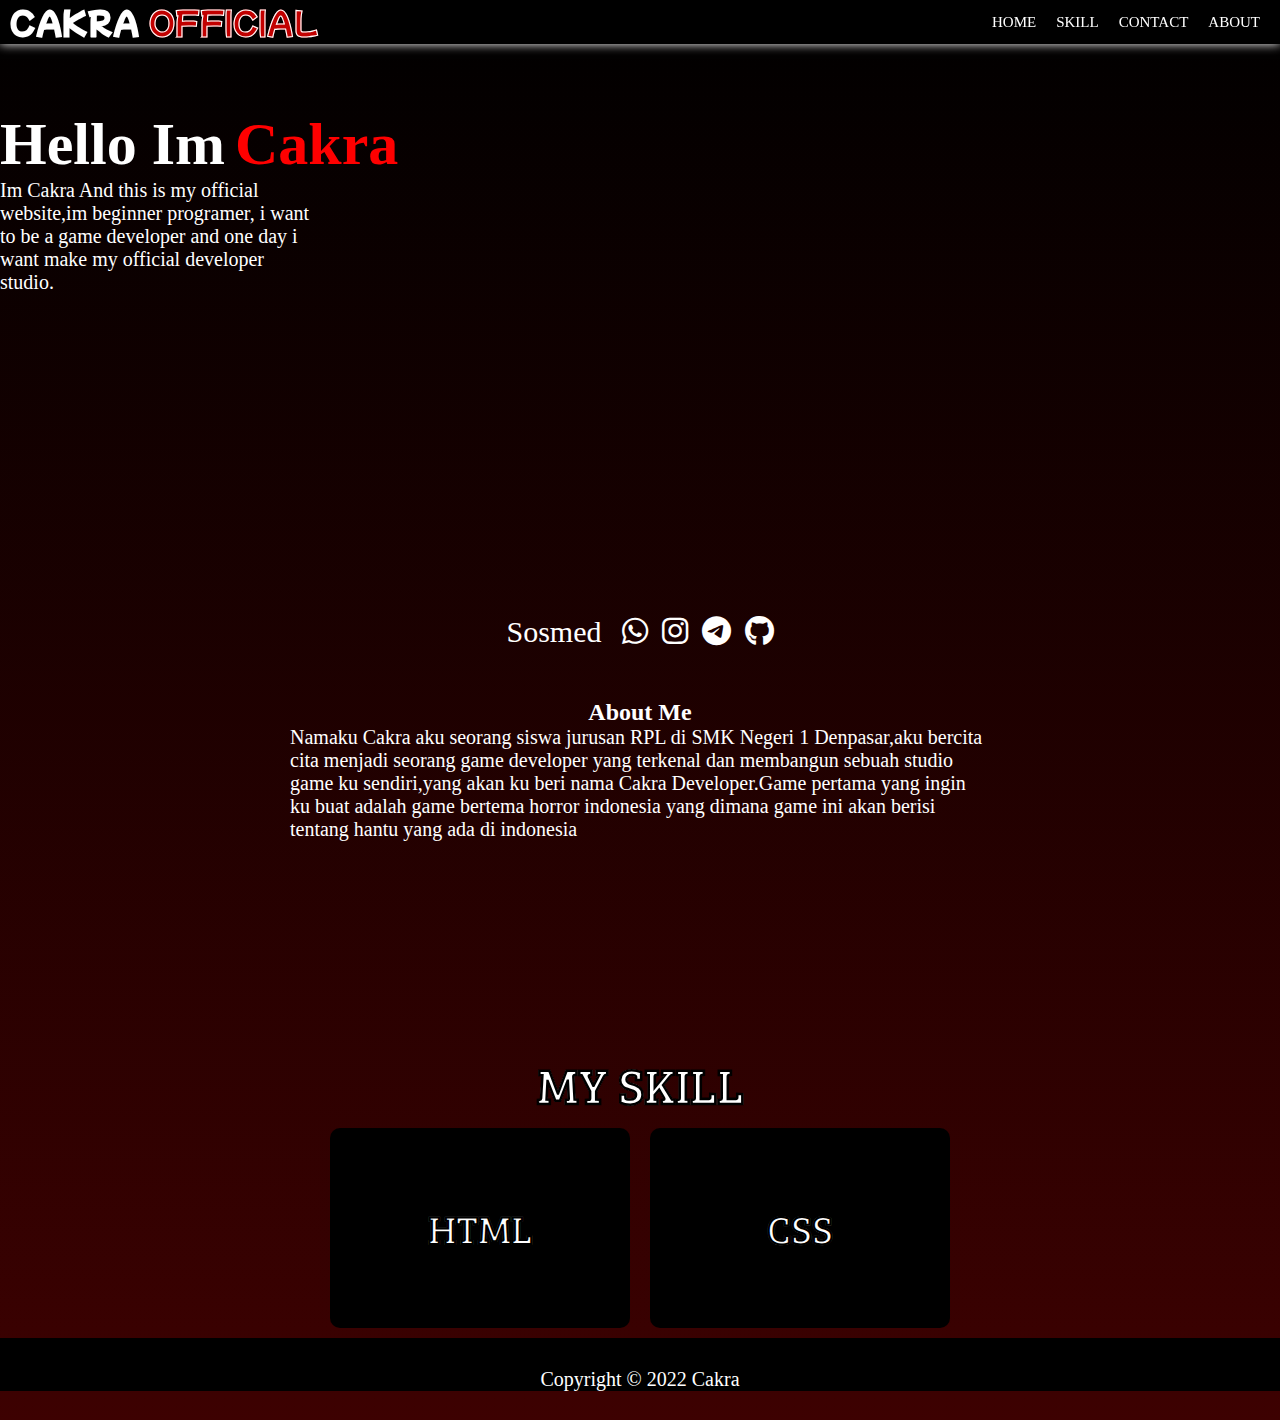
==== index.html @ fe708ef2 "ganti  nama" ====
<!DOCTYPE html>
<html lang="en">
<head>
    <meta charset="UTF-8">
    <meta http-equiv="X-UA-Compatible" content="IE=edge">
    <meta name="viewport" content="width=device-width, initial-scale=1.0">
    <link rel="stylesheet" href="styles.css">
    <link rel="preconnect" href="https://fonts.googleapis.com">
<link rel="preconnect" href="https://fonts.gstatic.com" crossorigin>
<link href="https://fonts.googleapis.com/css2?family=Acme&display=swap" rel="stylesheet">
<link rel="preconnect" href="https://fonts.googleapis.com">
<link rel="preconnect" href="https://fonts.gstatic.com" crossorigin>
<link href="https://fonts.googleapis.com/css2?family=Acme&family=Bebas+Neue&family=Bree+Serif&family=Mochiy+Pop+One&display=swap" rel="stylesheet">
<link rel="preconnect" href="https://fonts.googleapis.com">
<link rel="preconnect" href="https://fonts.gstatic.com" crossorigin>
<link href="https://fonts.googleapis.com/css2?family=Acme&family=Bebas+Neue&family=Bree+Serif&family=Mochiy+Pop+One&display=swap" rel="stylesheet">
<link rel="stylesheet" href="https://cdnjs.cloudflare.com/ajax/libs/font-awesome/6.1.2/css/all.min.css">
    <title>CAKRA</title>
</head>
<body>
        <div id="navbar">
            <h1>CAKRA</h1><h1 class="judul2">OFFICIAL</h1>
            <ul>
                
                <li><a href="#home">HOME</a></li>
                <li><a href="#skill">SKILL</a></li>
                <li><a class="yt" href="#sosmed">CONTACT</a></li>
                <li><a href="#about">ABOUT</a></li>
                
            </ul>
        </div>

   
    <!-- NAMA -->
    <div id="home">
        <div class="desk">
            <div class="name">
                <h2 class="firstname">Hello Im</h2> <h2 class="secondname"> Cakra</h2>
            </div>
            <div class="isi">
                <a>Im Cakra And this is my official website,im beginner programer, i want to be a game developer and one day i want make my official developer studio.</a>
            </div>
        </div>
        <div class="foto">
            <img src="img/no-profile-photo.jpg" alt="">
       
        </div>
     
       

    </div>
    <div id="about">
        <div id="sosmed">
            <a>Sosmed</a>
            <div class="icon">
                <a class="wa" href=""><i class="fa-brands fa-whatsapp"></i></a>
                <a class="insta" href=""><i class="fa-brands fa-instagram"></i></a>
                <a class="tele" href=""><i class="fa-brands fa-telegram"></i></a>
                <a class="git" href=""><i class="fa-brands fa-github"></i></a>   
            </div>
        </div>
        <h2>About Me</h2>

        <p class="desk">Namaku Cakra aku seorang siswa jurusan RPL di SMK Negeri 1 Denpasar,aku bercita cita menjadi seorang game developer yang terkenal dan membangun sebuah studio game ku sendiri,yang akan ku beri nama Cakra Developer.Game pertama yang ingin ku buat adalah game bertema horror indonesia yang dimana game ini akan berisi tentang hantu yang ada di indonesia</p>
    </div>

    <div id="skill">
        <h1>MY SKILL</h1>
        <div class="row">
            <div class="col">
                <div class="card">
                    <h2>HTML</h2>
                </div>
            <div class="col">
                <div class="card">
                    <h2>CSS</h2>
                </div>
            </div>
        </div>
        
    </div>
    <footer>
        <a>Copyright &copy; 2022 Cakra</a>
    </footer>
</body>
</html>
---- styles.css ----
* {
    padding: 0%;
    margin:0%;
    scroll-behavior: smooth;
}

/* BODY */
body {
/*   
   background-image: url(img/wallpaper-gelap.jpg);
   background-attachment: fixed;
   background-size: cover; */
   background-image: linear-gradient(black,rgb(61, 1, 1));
 

}

/* NAV BAR */
#navbar {
    background-color: black;
    top: 0;
    box-shadow: 0px 0px 10px white;
    width: 100%;
    overflow: hidden;
    position: fixed;
    display: flex;
    align-items: center;
    z-index: 1;
    
    
}
#navbar h1{
    float: left;
    color: white;
    padding-left: 10px;
    font-family: 'Acme', sans-serif;
    font-family: 'Bebas Neue', cursive;
    font-family: 'Bree Serif', serif;
    font-family: 'Mochiy Pop One', sans-serif;
    font-size: 30px;
}
#navbar .judul2{
    padding-left: 10px;
    font-family: 'Acme', sans-serif;
    font-family: 'Bebas Neue', cursive;
    font-family: 'Bree Serif', serif;
    font-family: 'Mochiy Pop One', sans-serif;
    font-size: 30px;
    color: rgb(194, 0, 0);
    -webkit-text-stroke: 0.1px;
    -webkit-text-stroke-color: white;
}
#navbar ul{
    display: flex;
    justify-content: end;
    width: 100%;
    list-style: none;
    margin-right: 10px;
   
}


#navbar ul li a{
    color: white;
    margin: 5px;
    padding: 5px;
    font-size: 15px;
    text-decoration: none;
 
}

#navbar ul li a:hover {
    color:rgb(255, 191, 0);
    cursor: pointer;
    transition: 0.5s all;
   
}
#navbar ul li .yt:hover{
    color: white;
    background-color: rgb(197, 0, 0);
    border-radius: 5px;
    transition: 0.5s;
}
/* home start */
#home{
    padding-top: 110px;
    width: 100%;
    height: 400px;
    display: flex;
    box-sizing:border-box ;
}
#home .foto{
    opacity: 0;
    width: 50%;
    padding-top: 300px;
    animation-name: foto;
    animation-timing-function: ease;
    animation-duration: 2s;
    animation-fill-mode: forwards;
    animation-delay: 0.5s;
}

#home .foto img{
    overflow: hidden;
    width: 250px;
    height:250px;
    border-radius: 10px;

}
#home .foto img:hover{
    transition: 0.5s;
    box-shadow: 0px 0px 60px red;
    cursor: pointer;
}
#home .desk{
    padding-left: 0px;
    display: flex;
    flex-direction: column;
    width: 50%;
    animation-name: desk;
    animation-duration: 2s;
    animation-timing-function: ease;
    animation-fill-mode: forwards;
}
#home .desk .name{
    display: flex;
}
#home .desk .name .firstname{
    color:white;
    font-size: 60px;
}
#home .desk .name .secondname{
    padding-left: 10px;
    color: red;
    font-size: 60px;
}
#home .desk .isi{
    display: flex;
    width: 50%;
    text-align: left;
    font-size: 20px;
}
#home .desk .isi a{
    color: white;
}
/* home end */
/* About Start */
#about{
    width: 100%;
    height: 600px;
    display: flex;
    justify-content: center;
    align-items: center;
    padding-top: 20px;
    flex-direction: column;
}
#about h2{
    color: white;
}
#about .desk{
    font-size: 20px;
    text-decoration: none;
    color: white;
    width: 700px;
    height: max-content;
}
#about #sosmed{
    padding-bottom: 50px;
    margin-top: 15px;
    display: flex;
}
#about #sosmed .icon{
    padding-left: 10px;
}
#about #sosmed .icon a i{
    margin-left: 10px;
}
#about a{
    color: white;
    font-size: 30px;
}
#about a i{
    color: white;
    font-size:30px;
}
#about a.wa i:hover{
    color: green;
    transition: 0.5s;
}
#about a.insta i:hover{
    color: rgb(255, 0, 85);
    transition: 0.5s;
}
#about a.tele i:hover{
    color: rgb(0, 191, 255);
    transition: 0.5s;
}
#about a.git i:hover{
    color: black;
    -webkit-text-stroke: 1px;
    -webkit-text-stroke-color: white;
    transition: 0.5s;
}

/* SKILL START */
#skill{
    width: 100%;
    height: 400px;
    display: flex;
    flex-direction: column;
    justify-content: center;
    align-items: center;

   
}
#skill h1{
    color: white;
    -webkit-text-stroke: 1px;
    -webkit-text-stroke-color: black;
    font-family: 'Bree Serif', serif;
    font-size: 50px;
}
.row{
    display: flex;
    justify-content: center;
    align-items: center;
    box-sizing: border-box;
    flex-wrap: wrap;
}
.col{
    display: flex;
    justify-content: center;
    align-items: center;
}
.card{
    display: flex;
    flex-direction:column;
}
.card h2{
    font-size: 40px;
    font-family: 'Bree Serif', serif;
    background-color: black;
    color: white;
    -webkit-text-stroke: 1px;
    -webkit-text-stroke-color: black;
    display: flex;
    justify-content: center;
    align-items: center;
    width: 300px;
    height: 200px;
    margin: 10px;
    border-radius: 10px;
    
}
.card h2:hover{
    transition: 0.5s;
    background-color: transparent;
    box-shadow: 1px 1px 15px white;
}
/* Skill end */
/* Footer start */
footer{
    background-color: black;
    width: 100%;
    display: flex;
    padding-top: 30px;
    justify-content: center;
    align-items: center;
}
footer a{
    color: white;
    font-size: 20px;
}
/* Animasi Home Start*/
@keyframes desk {
    from{
        opacity: 0;
        padding-left: 0px;
    
    }
    to{
        opacity: 1;
        padding-left: 100px;
    }
    
}
@keyframes foto {
    from{
        opacity: 0;
        padding-top: 200px;
    }
    to{
        opacity: 1;
        padding-top: 0px;
    }


}
/* Animaso Home End */
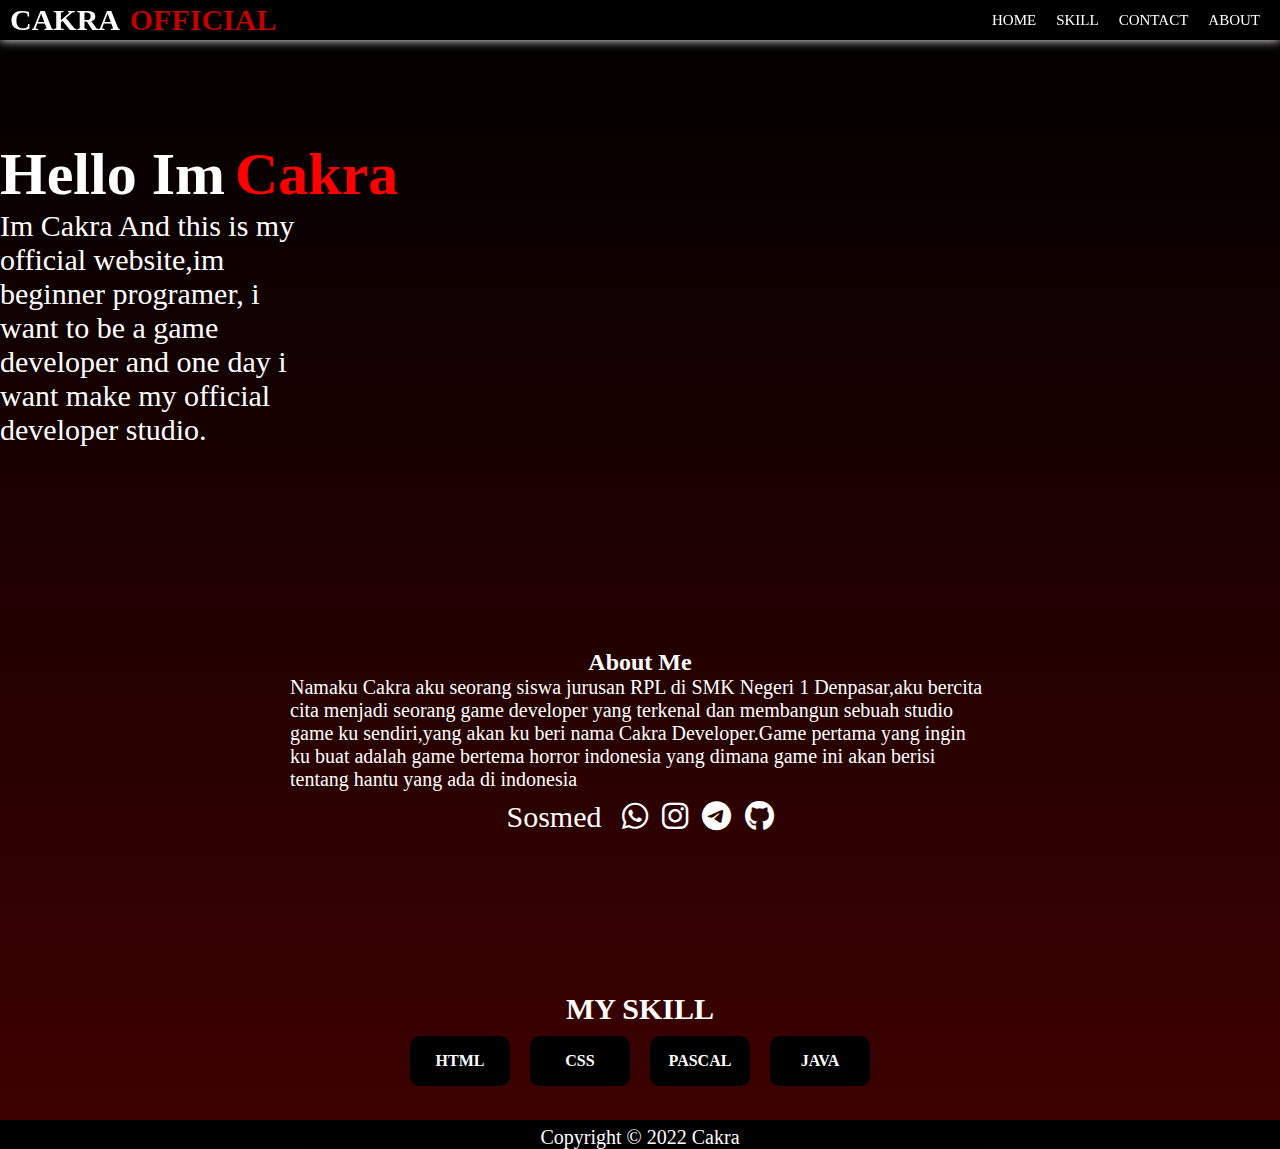
==== commit a4365e86: "update web" ====
--- a/index.html
+++ b/index.html
@@ -24,7 +24,7 @@
                 
                 <li><a href="#home">HOME</a></li>
                 <li><a href="#skill">SKILL</a></li>
-                <li><a class="yt" href="#sosmed">CONTACT</a></li>
+                <li><a href="#home">CONTACT</a></li>
                 <li><a href="#about">ABOUT</a></li>
                 
             </ul>
@@ -42,38 +42,47 @@
             </div>
         </div>
         <div class="foto">
-            <img src="img/no-profile-photo.jpg" alt="">
+            <img src="img/cakra.png" alt="">
        
         </div>
-     
+        <div id="sosmed">
+            <a>Sosmed</a>
+            <div class="icon">
+                <a class="wa" href="wa.me/6288247880542"><i class="fa-brands fa-whatsapp"></i></a>
+                <a class="insta" href=""><i class="fa-brands fa-instagram"></i></a>
+                <a class="tele" href=""><i class="fa-brands fa-telegram"></i></a>
+                <a class="git" href="https://github.com/gungcakra123"><i class="fa-brands fa-github"></i></a>   
+            </div>
+        </div>
        
 
     </div>
+   
     <div id="about">
-        <div id="sosmed">
-            <a>Sosmed</a>
-            <div class="icon">
-                <a class="wa" href=""><i class="fa-brands fa-whatsapp"></i></a>
-                <a class="insta" href=""><i class="fa-brands fa-instagram"></i></a>
-                <a class="tele" href=""><i class="fa-brands fa-telegram"></i></a>
-                <a class="git" href=""><i class="fa-brands fa-github"></i></a>   
-            </div>
-        </div>
         <h2>About Me</h2>
 
         <p class="desk">Namaku Cakra aku seorang siswa jurusan RPL di SMK Negeri 1 Denpasar,aku bercita cita menjadi seorang game developer yang terkenal dan membangun sebuah studio game ku sendiri,yang akan ku beri nama Cakra Developer.Game pertama yang ingin ku buat adalah game bertema horror indonesia yang dimana game ini akan berisi tentang hantu yang ada di indonesia</p>
     </div>
 
     <div id="skill">
-        <h1>MY SKILL</h1>
+        <h3>MY SKILL</h3>
         <div class="row">
             <div class="col">
                 <div class="card">
-                    <h2>HTML</h2>
+                    <h4>HTML</h4>
                 </div>
             <div class="col">
                 <div class="card">
-                    <h2>CSS</h2>
+                    <h4>CSS</h4>
+                </div>
+            <div class="col">
+                <div class="card">
+                    <h4>PASCAL</h4>
+                </div>
+            </div>
+            <div class="col">
+                <div class="card">
+                    <h4>JAVA</h4>
                 </div>
             </div>
         </div>
--- a/styles.css
+++ b/styles.css
@@ -2,6 +2,7 @@
     padding: 0%;
     margin:0%;
     scroll-behavior: smooth;
+   
 }
 
 /* BODY */
@@ -21,6 +22,7 @@
     top: 0;
     box-shadow: 0px 0px 10px white;
     width: 100%;
+    height: 40px;
     overflow: hidden;
     position: fixed;
     display: flex;
@@ -33,22 +35,14 @@
     float: left;
     color: white;
     padding-left: 10px;
-    font-family: 'Acme', sans-serif;
-    font-family: 'Bebas Neue', cursive;
-    font-family: 'Bree Serif', serif;
-    font-family: 'Mochiy Pop One', sans-serif;
     font-size: 30px;
 }
 #navbar .judul2{
     padding-left: 10px;
-    font-family: 'Acme', sans-serif;
-    font-family: 'Bebas Neue', cursive;
-    font-family: 'Bree Serif', serif;
-    font-family: 'Mochiy Pop One', sans-serif;
     font-size: 30px;
     color: rgb(194, 0, 0);
-    -webkit-text-stroke: 0.1px;
-    -webkit-text-stroke-color: white;
+    /* -webkit-text-stroke: 0.1px;
+    -webkit-text-stroke-color: white; */
 }
 #navbar ul{
     display: flex;
@@ -88,22 +82,26 @@
     height: 400px;
     display: flex;
     box-sizing:border-box ;
+    flex-wrap: wrap;
 }
 #home .foto{
+    
+    display: flex;
+    width: 50%;
+  
+}
+
+#home .foto img{
     opacity: 0;
-    width: 50%;
     padding-top: 300px;
     animation-name: foto;
     animation-timing-function: ease;
     animation-duration: 2s;
     animation-fill-mode: forwards;
-    animation-delay: 0.5s;
-}
-
-#home .foto img{
     overflow: hidden;
-    width: 250px;
-    height:250px;
+    margin-left: 100px;
+    width: 350px;
+    height:350px;
     border-radius: 10px;
 
 }
@@ -113,16 +111,18 @@
     cursor: pointer;
 }
 #home .desk{
-    padding-left: 0px;
+    margin-left: 0px;
     display: flex;
     flex-direction: column;
     width: 50%;
+   
+}
+#home .desk .name{
     animation-name: desk;
     animation-duration: 2s;
     animation-timing-function: ease;
     animation-fill-mode: forwards;
-}
-#home .desk .name{
+    margin-top: 30px;
     display: flex;
 }
 #home .desk .name .firstname{
@@ -135,15 +135,62 @@
     font-size: 60px;
 }
 #home .desk .isi{
+    animation-name: desk;
+    animation-duration: 2s;
+    animation-timing-function: ease;
+    animation-fill-mode: forwards;
     display: flex;
     width: 50%;
     text-align: left;
     font-size: 20px;
 }
 #home .desk .isi a{
+    font-size: 30px;
     color: white;
 }
 /* home end */
+/* Contact */
+#sosmed{
+    margin-top: 40px;
+    width: 100%;
+    display: flex;
+    justify-content: center;
+    align-items: center;
+    display: flex;
+}
+#sosmed .icon{
+    padding-left: 10px;
+}
+#sosmed .icon a i{
+    margin-left: 10px;
+}
+#sosmed a{
+    color: white;
+    font-size: 30px;
+}
+#sosmed a i{
+    color: white;
+    font-size:30px;
+}
+#sosmed a.wa i:hover{
+    color: green;
+    transition: 0.5s;
+}
+#sosmed a.insta i:hover{
+    color: rgb(255, 0, 85);
+    transition: 0.5s;
+}
+#sosmed a.tele i:hover{
+    color: rgb(0, 191, 255);
+    transition: 0.5s;
+}
+#sosmed a.git i:hover{
+    color: black;
+    -webkit-text-stroke: 1px;
+    -webkit-text-stroke-color: white;
+    transition: 0.5s;
+}
+/* Contact End */
 /* About Start */
 #about{
     width: 100%;
@@ -164,48 +211,12 @@
     width: 700px;
     height: max-content;
 }
-#about #sosmed{
-    padding-bottom: 50px;
-    margin-top: 15px;
-    display: flex;
-}
-#about #sosmed .icon{
-    padding-left: 10px;
-}
-#about #sosmed .icon a i{
-    margin-left: 10px;
-}
-#about a{
-    color: white;
-    font-size: 30px;
-}
-#about a i{
-    color: white;
-    font-size:30px;
-}
-#about a.wa i:hover{
-    color: green;
-    transition: 0.5s;
-}
-#about a.insta i:hover{
-    color: rgb(255, 0, 85);
-    transition: 0.5s;
-}
-#about a.tele i:hover{
-    color: rgb(0, 191, 255);
-    transition: 0.5s;
-}
-#about a.git i:hover{
-    color: black;
-    -webkit-text-stroke: 1px;
-    -webkit-text-stroke-color: white;
-    transition: 0.5s;
-}
+
 
 /* SKILL START */
 #skill{
     width: 100%;
-    height: 400px;
+    height: 100px;
     display: flex;
     flex-direction: column;
     justify-content: center;
@@ -213,12 +224,9 @@
 
    
 }
-#skill h1{
-    color: white;
-    -webkit-text-stroke: 1px;
-    -webkit-text-stroke-color: black;
-    font-family: 'Bree Serif', serif;
-    font-size: 50px;
+#skill h3{
+    color: white;
+    font-size: 30px;
 }
 .row{
     display: flex;
@@ -236,23 +244,19 @@
     display: flex;
     flex-direction:column;
 }
-.card h2{
-    font-size: 40px;
-    font-family: 'Bree Serif', serif;
+.card h4{
     background-color: black;
     color: white;
-    -webkit-text-stroke: 1px;
-    -webkit-text-stroke-color: black;
-    display: flex;
-    justify-content: center;
-    align-items: center;
-    width: 300px;
-    height: 200px;
+    display: flex;
+    justify-content: center;
+    align-items: center;
+    width: 100px;
+    height: 50px;
     margin: 10px;
     border-radius: 10px;
     
 }
-.card h2:hover{
+.card h4:hover{
     transition: 0.5s;
     background-color: transparent;
     box-shadow: 1px 1px 15px white;
@@ -263,7 +267,7 @@
     background-color: black;
     width: 100%;
     display: flex;
-    padding-top: 30px;
+    margin-top: 30px;
     justify-content: center;
     align-items: center;
 }
@@ -275,12 +279,12 @@
 @keyframes desk {
     from{
         opacity: 0;
-        padding-left: 0px;
+        margin-left: 0px;
     
     }
     to{
         opacity: 1;
-        padding-left: 100px;
+        margin-left: 100px;
     }
     
 }
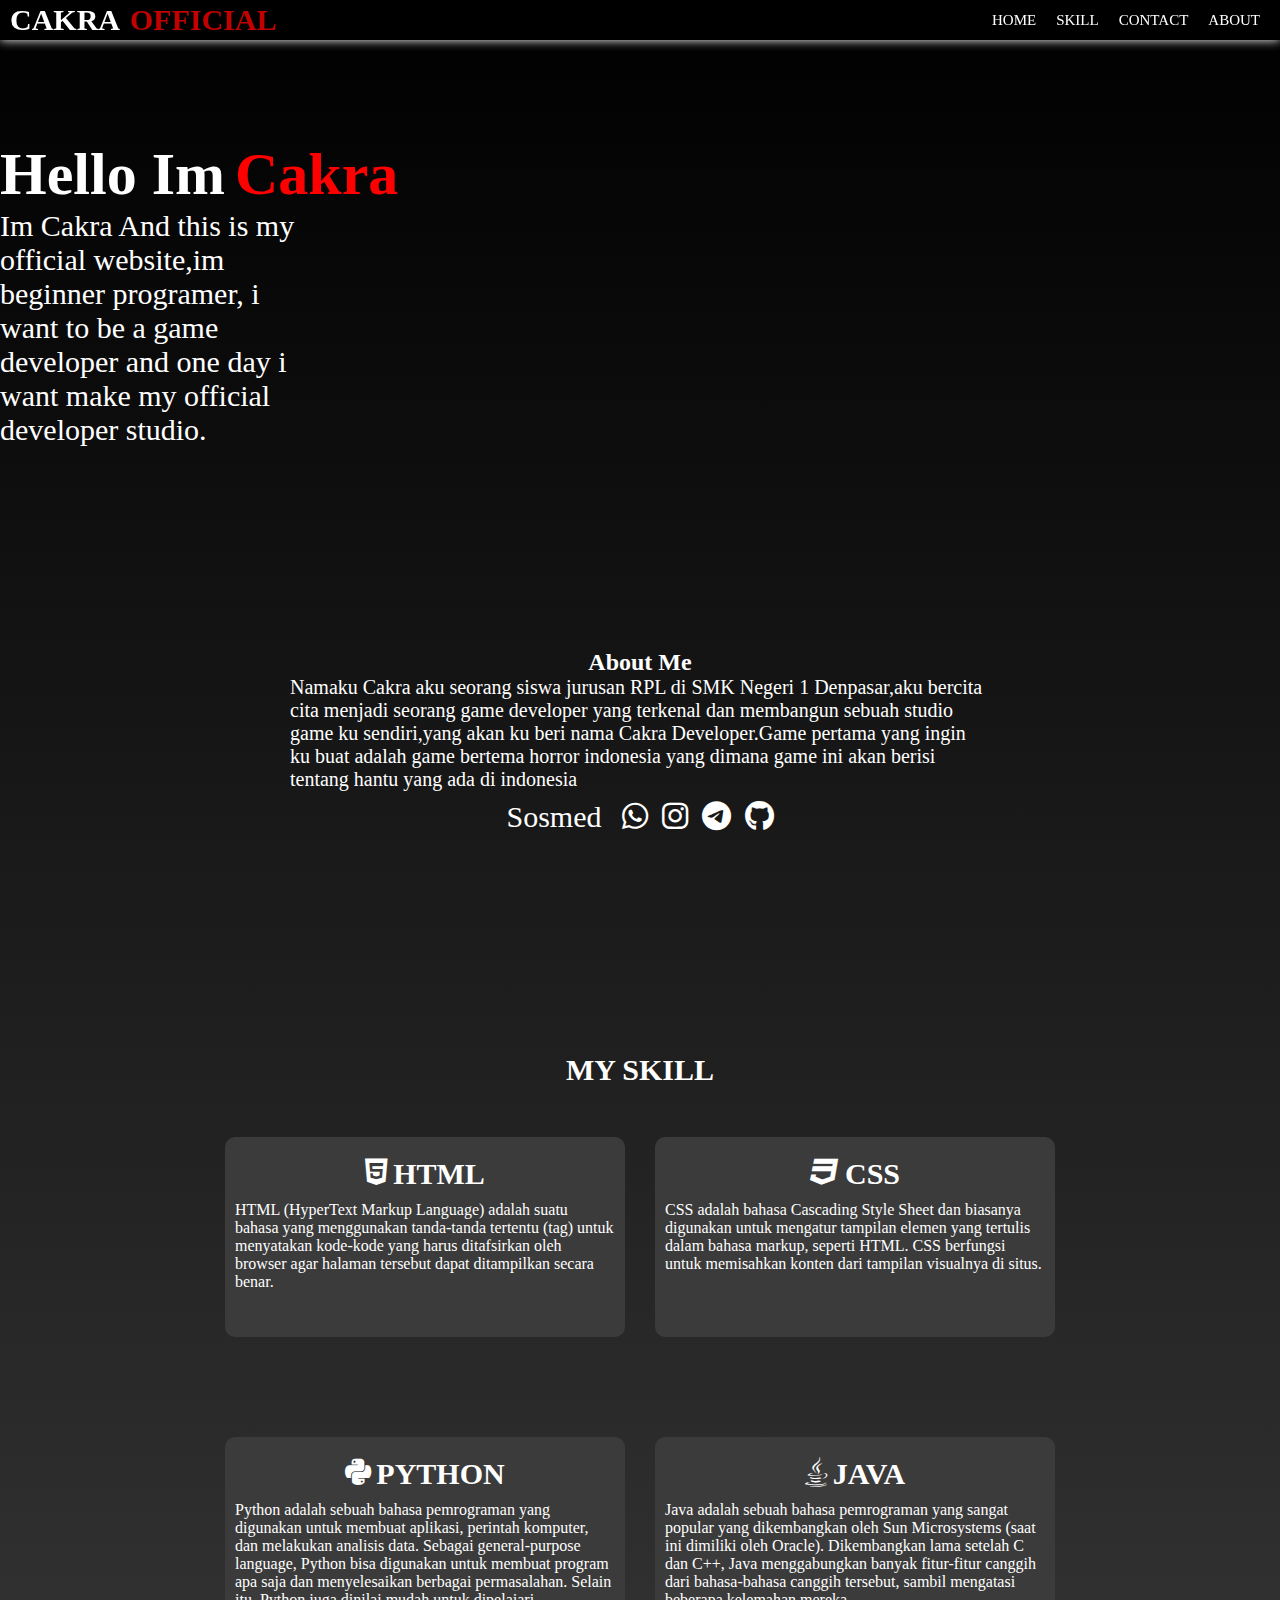
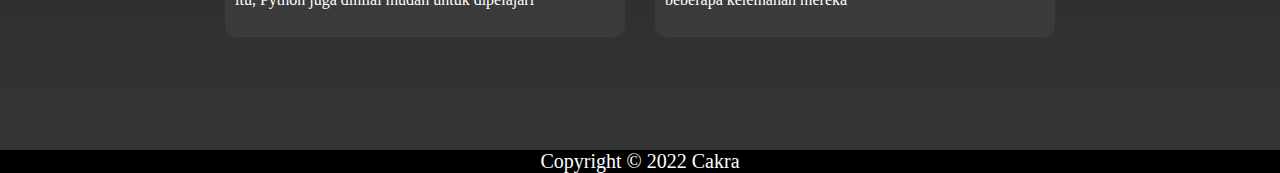
==== commit 7f317df7: "new design" ====
--- a/index.html
+++ b/index.html
@@ -66,27 +66,39 @@
 
     <div id="skill">
         <h3>MY SKILL</h3>
-        <div class="row">
             <div class="col">
                 <div class="card">
-                    <h4>HTML</h4>
+                    <div class="head">
+                        <i class="fa-brands fa-html5"></i>
+                        <h4>HTML</h4>
+                    </div>
+                    <a>HTML (HyperText Markup Language) adalah suatu bahasa yang menggunakan tanda-tanda tertentu (tag) untuk menyatakan kode-kode yang harus ditafsirkan oleh browser agar halaman tersebut dapat ditampilkan secara benar.</a>
                 </div>
-            <div class="col">
+            
                 <div class="card">
-                    <h4>CSS</h4>
+                    <div class="head">
+                        <i class="fa-brands fa-css3"></i>
+                        <h4>CSS</h4>
+                    </div>
+                    <a>CSS adalah bahasa Cascading Style Sheet dan biasanya digunakan untuk mengatur tampilan elemen yang tertulis dalam bahasa markup, seperti HTML. CSS berfungsi untuk memisahkan konten dari tampilan visualnya di situs.</a>
+                    
                 </div>
-            <div class="col">
+            
                 <div class="card">
-                    <h4>PASCAL</h4>
+                    <div class="head">
+                        <i class="fa-brands fa-python"></i>
+                        <h4>PYTHON</h4>
+                    </div>
+                    <a>Python adalah sebuah bahasa pemrograman yang digunakan untuk membuat aplikasi, perintah komputer, dan melakukan analisis data. Sebagai general-purpose language, Python bisa digunakan untuk membuat program apa saja dan menyelesaikan berbagai permasalahan. Selain itu, Python juga dinilai mudah untuk dipelajari</a>
                 </div>
-            </div>
-            <div class="col">
                 <div class="card">
-                    <h4>JAVA</h4>
+                    <div class="head">
+                        <i class="fa-brands fa-java"></i>
+                        <h4>JAVA</h4>
+                    </div>
+                    <a>Java adalah sebuah bahasa pemrograman yang sangat popular yang dikembangkan oleh Sun Microsystems (saat ini dimiliki oleh Oracle). Dikembangkan lama setelah C dan C++, Java menggabungkan banyak fitur-fitur canggih dari bahasa-bahasa canggih tersebut, sambil mengatasi beberapa kelemahan mereka</a>
                 </div>
-            </div>
-        </div>
-        
+            </div>    
     </div>
     <footer>
         <a>Copyright &copy; 2022 Cakra</a>
--- a/styles.css
+++ b/styles.css
@@ -11,7 +11,7 @@
    background-image: url(img/wallpaper-gelap.jpg);
    background-attachment: fixed;
    background-size: cover; */
-   background-image: linear-gradient(black,rgb(61, 1, 1));
+   background-image: linear-gradient(black,rgb(54, 53, 53));
  
 
 }
@@ -216,51 +216,61 @@
 /* SKILL START */
 #skill{
     width: 100%;
-    height: 100px;
+    height: 700px;
     display: flex;
     flex-direction: column;
     justify-content: center;
     align-items: center;
-
-   
 }
 #skill h3{
     color: white;
     font-size: 30px;
 }
-.row{
-    display: flex;
-    justify-content: center;
-    align-items: center;
-    box-sizing: border-box;
+
+.col{
+    display: flex;
+    justify-content: center;
+    align-items: center;
+    width: 1200px;
+    height: 600px;
     flex-wrap: wrap;
 }
-.col{
-    display: flex;
-    justify-content: center;
-    align-items: center;
-}
 .card{
-    display: flex;
+    background-color: rgb(59, 59, 59);
     flex-direction:column;
-}
-.card h4{
-    background-color: black;
-    color: white;
-    display: flex;
-    justify-content: center;
-    align-items: center;
-    width: 100px;
-    height: 50px;
+    display: flex;
+    
+    align-items: center;
+    width: 400px;
+    height: 200px;
+    margin: 15px;
+    border-radius: 10px;
+    
+}
+.card:hover{
+    transition: 0.5s;
+    background-color: transparent;
+    box-shadow: 1px 1px 15px red;
+}
+.card .head h4{
+    font-size: 30px;
+    color: white;
+}
+.card .head{
+    margin-top: 20px;
+    display: flex;
+    justify-content: center;
+}
+.card .head i{
+    margin-right: 5px;
+    color: white;
+    font-size: 30px;
+}
+.card a{
     margin: 10px;
-    border-radius: 10px;
-    
-}
-.card h4:hover{
-    transition: 0.5s;
-    background-color: transparent;
-    box-shadow: 1px 1px 15px white;
-}
+    color: white;
+}
+
 /* Skill end */
 /* Footer start */
 footer{
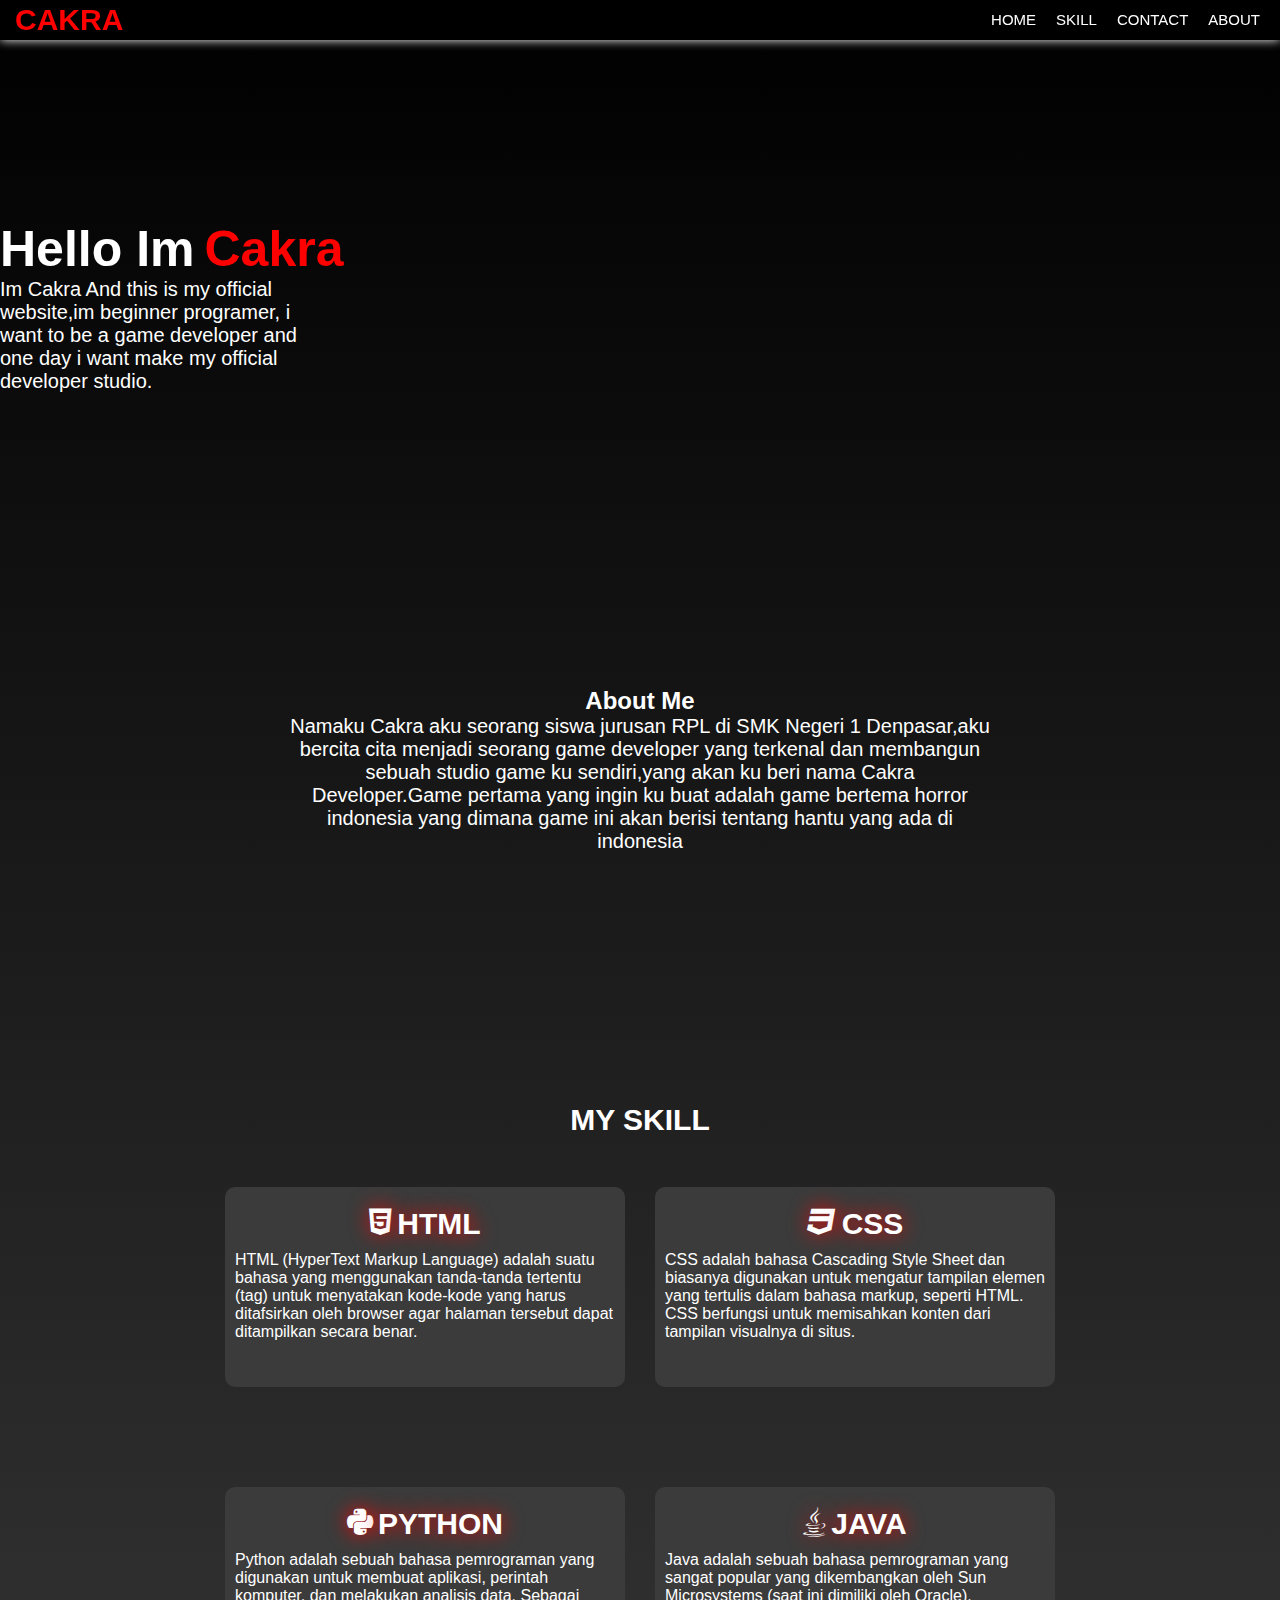
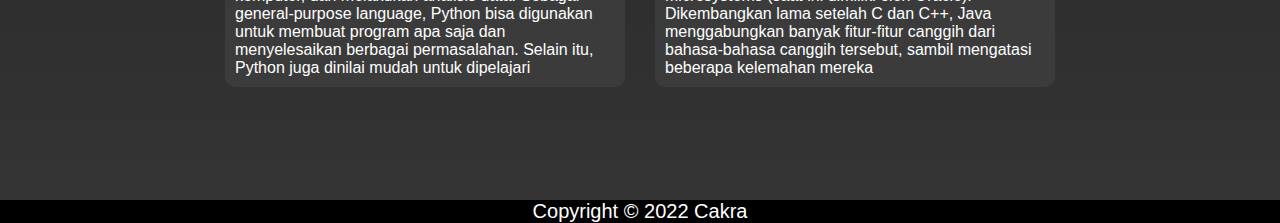
==== commit 0db1dd62: "new animation" ====
--- a/index.html
+++ b/index.html
@@ -19,7 +19,7 @@
 </head>
 <body>
         <div id="navbar">
-            <h1>CAKRA</h1><h1 class="judul2">OFFICIAL</h1>
+            <h1>CAKRA</h1>  
             <ul>
                 
                 <li><a href="#home">HOME</a></li>
--- a/styles.css
+++ b/styles.css
@@ -2,7 +2,7 @@
     padding: 0%;
     margin:0%;
     scroll-behavior: smooth;
-   
+    font-family: sans-serif;
 }
 
 /* BODY */
@@ -33,17 +33,11 @@
 }
 #navbar h1{
     float: left;
-    color: white;
-    padding-left: 10px;
-    font-size: 30px;
-}
-#navbar .judul2{
-    padding-left: 10px;
-    font-size: 30px;
-    color: rgb(194, 0, 0);
-    /* -webkit-text-stroke: 0.1px;
-    -webkit-text-stroke-color: white; */
-}
+    color: red;
+    padding-left: 15px;
+    font-size: 30px;
+}
+
 #navbar ul{
     display: flex;
     justify-content: end;
@@ -105,12 +99,9 @@
     border-radius: 10px;
 
 }
-#home .foto img:hover{
-    transition: 0.5s;
-    box-shadow: 0px 0px 60px red;
-    cursor: pointer;
-}
+
 #home .desk{
+    margin-top: 80px;
     margin-left: 0px;
     display: flex;
     flex-direction: column;
@@ -127,12 +118,12 @@
 }
 #home .desk .name .firstname{
     color:white;
-    font-size: 60px;
+    font-size: 50px;
 }
 #home .desk .name .secondname{
     padding-left: 10px;
     color: red;
-    font-size: 60px;
+    font-size: 50px;
 }
 #home .desk .isi{
     animation-name: desk;
@@ -142,52 +133,78 @@
     display: flex;
     width: 50%;
     text-align: left;
+    
+}
+#home .desk .isi a{
     font-size: 20px;
-}
-#home .desk .isi a{
-    font-size: 30px;
     color: white;
 }
 /* home end */
 /* Contact */
 #sosmed{
-    margin-top: 40px;
-    width: 100%;
-    display: flex;
-    justify-content: center;
-    align-items: center;
-    display: flex;
+    margin-top: 100px;
+    width: 100%;
+    display: flex;
+    justify-content: center;
+    align-items: center;
+    opacity: 0;
+    animation: forwards sosmed 1s ;
+    animation-delay: 1.8s;
+}
+@keyframes sosmed {
+    from{
+        opacity: 0;
+    }
+    to{
+        opacity: 1;
+    }
 }
 #sosmed .icon{
     padding-left: 10px;
 }
 #sosmed .icon a i{
     margin-left: 10px;
+    padding: 1px;
 }
 #sosmed a{
     color: white;
     font-size: 30px;
+    font-family: monospace;
 }
 #sosmed a i{
     color: white;
     font-size:30px;
 }
 #sosmed a.wa i:hover{
+    background-color: white;
+    border-radius: 5px;
+    padding: 1px;
+    text-shadow: 0px 0px 10px white;
     color: green;
     transition: 0.5s;
 }
 #sosmed a.insta i:hover{
+    background-color: white;
+    border-radius: 5px;
+    padding: 1px;
+    text-shadow: 0px 0px 10px white;
     color: rgb(255, 0, 85);
     transition: 0.5s;
 }
 #sosmed a.tele i:hover{
+    background-color: white;
+    border-radius: 5px;
+    padding: 1px;
+    text-shadow: 0px 0px 10px white;
     color: rgb(0, 191, 255);
     transition: 0.5s;
 }
 #sosmed a.git i:hover{
+    background-color: white;
+    border-radius: 5px;
+    padding: 1px;
+    text-shadow: 0px 0px 10px white;
     color: black;
-    -webkit-text-stroke: 1px;
-    -webkit-text-stroke-color: white;
     transition: 0.5s;
 }
 /* Contact End */
@@ -198,13 +215,14 @@
     display: flex;
     justify-content: center;
     align-items: center;
-    padding-top: 20px;
+    padding-top: 70px;
     flex-direction: column;
 }
 #about h2{
     color: white;
 }
 #about .desk{
+    text-align: center;
     font-size: 20px;
     text-decoration: none;
     color: white;
@@ -255,6 +273,7 @@
 .card .head h4{
     font-size: 30px;
     color: white;
+    text-shadow: 0px 0px 20px red;
 }
 .card .head{
     margin-top: 20px;
@@ -262,6 +281,7 @@
     justify-content: center;
 }
 .card .head i{
+    text-shadow: 0px 0px 20px red;
     margin-right: 5px;
     color: white;
     font-size: 30px;
